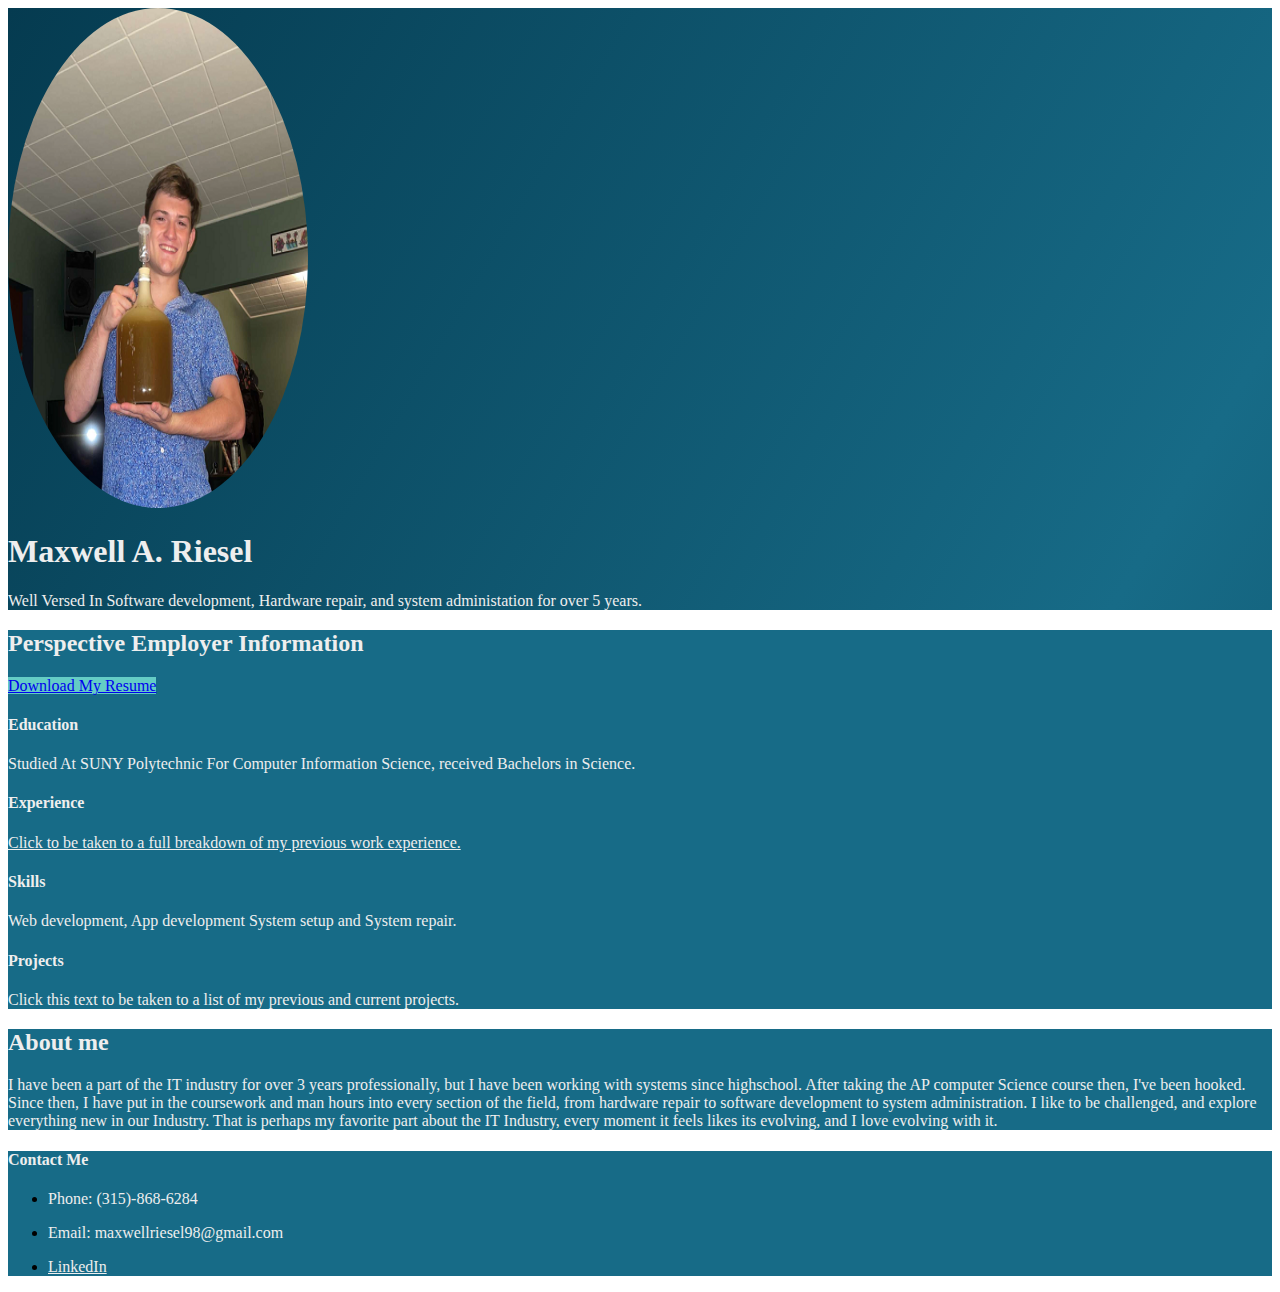
==== index.html @ 1466f743 "Add files via upload" ====
<!DOCTYPE html>
<html lang="en">
<head>
    <head>
        <meta charset="UTF-8">
        <meta name="viewport" content="width=device-width, initial-scale=1.0">
        <link rel="stylesheet" href="style.css">
        <title>Maxwell Riesel</title>
        <link href="https://cdn.jsdelivr.net/npm/bootstrap@5.3.0/dist/css/bootstrap.min.css" rel="stylesheet" integrity="sha384-9ndCyUaIbzAi2FUVXJi0CjmCapSmO7SnpJef0486qhLnuZ2cdeRhO02iuK6FUUVM" crossorigin="anonymous">
      </head>
</head>
<body >
    <section id="Heading" class="gradient-background">
        <div class="container col-xxl-8 px-4 ">
            <div class="row flex-lg-row-reverse align-items-center g-5 pt-5">
              <div class="col-10 col-sm-8 col-lg-6">
                <img class="pfp" src="Images/mainpfp-placeholder.png" alt="Maxwell Riesel Profile Picture" height="500" width="300" style="border-radius: 50%!important;" >
              </div>
              <div class="col-lg-6">
                <h1 style="color: #EEEEEE !important;" class="display-5 fw-bold text-body-emphasis lh-1 mb-3">Maxwell A. Riesel</h1>
                <p class="lead">Well Versed In Software development, Hardware repair, and system administation for over 5 years.</p>
              </div>
            </div>
          </div>
    </section>

    <section id="Resume">
        <div class="container px-4 py-5">
            <div class="row row-cols-1 row-cols-md-2 align-items-md-center g-5 py-5">
              <div class="col d-flex flex-column align-items-start gap-2">
                <h2 id="textcolormain" class="fw-bold text-body-emphasis py-5">Perspective Employer Information</h2>
                
                <a href="./Files/Resume.docx"  class="btn btn-lg buttonP">Download My Resume</a>
              </div>
        
              <div class="col">
                <div class="row row-cols-1 row-cols-sm-2 g-4">
                  <div class="col d-flex flex-column gap-2">
                    
                    <h4 id="textcolormain" class=" fw-semibold mb-0 text-body-emphasis">Education</h4>
                    <p id="textcolormain" class="text-body-secondary ">Studied At SUNY Polytechnic For Computer Information Science, received Bachelors in Science.</p>
                  </div>
        
                  <div class="col d-flex flex-column gap-2">
                    <h4 id="textcolormain" class="fw-semibold mb-0 text-body-emphasis">Experience</h4>
                    <a id="textcolormain" href="./Experience.html" class="text-body-secondary">Click to be taken to a full breakdown of my previous work experience.</a>
                  </div>
        
                  <div class="col d-flex flex-column gap-2">
                    
                    <h4 id="textcolormain" class="fw-semibold mb-0 text-body-emphasis">Skills</h4>
                    <p id="textcolormain" class="text-body-secondary">Web development, App development System setup and System repair.</p>
                  </div>
        
                  <div class="col d-flex flex-column gap-2">
                    
                    <h4 id="textcolormain" class="fw-semibold mb-0 text-body-emphasis">Projects</h4>
                    <a id="textcolormain" class="text-body-secondary">Click this text to be taken to a list of my previous and current projects.</a>
                  </div>
                </div>
              </div>
            </div>
          </div>       
    </section>


    <section id="AboutMe">
        <div id="Resume" class="px-4 py-5  text-center">
            <h2 id="textcolormain" class="display-5 fw-bold text-body-emphasis">About me</h2>
            <div class="col-lg-6 mx-auto">
              <p class="lead mb-4">I have been a part of the IT industry for over 3 years professionally, but I have been working with systems since highschool. After taking the AP computer Science course then, I've been hooked. Since then, I have put in the coursework and man hours into every section of the field, from hardware repair to software development to system administration. I like to be challenged, and explore everything new in our Industry. That is perhaps my favorite part about the IT Industry, every moment it feels likes its evolving, and I love evolving with it.</p>
              
            </div>
          </div>
    </section>

</body>

<footer id="Resume">

    <section  id="ContactMe">

        <div class="container">
            <footer class="py-3">
                <h4 id="textcolormain" class="text-center text-body-secondary">Contact Me</h4>
              <ul class="nav justify-content-center border-top pb-3 mb-3">
                <li class="nav-item"><p id="textcolormain"  class="nav-link px-2 text-body-secondary">Phone: (315)-868-6284</p></li>
                <li class="nav-item"><p id="textcolormain"  class="nav-link px-2 text-body-secondary">Email: maxwellriesel98@gmail.com</p></li>
                <li class="nav-item"><a href="https://www.linkedin.com/in/maxwell-riesel-29960a214"  id="textcolormain" class="nav-link px-2 text-body-secondary">LinkedIn</a></li>
                
              </ul>
              
            </footer>
          </div>

    </section>

</footer>


</html>
---- style.css ----
.gradient-background {
    background: linear-gradient(300deg, #053B50, #176B87,  #053B50);
    background-size: 180% 180%;
    animation: gradient-animation 10s ease infinite;
  }
  

  @keyframes gradient-animation {
    0% {
      background-position: 0% 50%;
    }
    50% {
      background-position: 100% 50%;
    }
    100% {
      background-position: 0% 50%;
    }
  }

  #Resume{
    background-color: #176B87 !important;
    
  }

  #Experience{
    background-color: #EEEEEE !important;
  }

  #Projects{

    background-color: #64CCC5;

  }

  #textcolorexperiencebody{
    color: #176B87 !important;
  }

  #textcoloreperienceheading{
    color: #053B50 !important;
  }

  
  .buttonP {
    background-color: #64CCC5 !important;
    color: 053B50 !important;
  }

  #textcolormain{
    color: #EEEEEE !important;
  }

  h1  {
    color: #EEEEEE !important;
  }

  p  {
    color: #EEEEEE !important;
  }
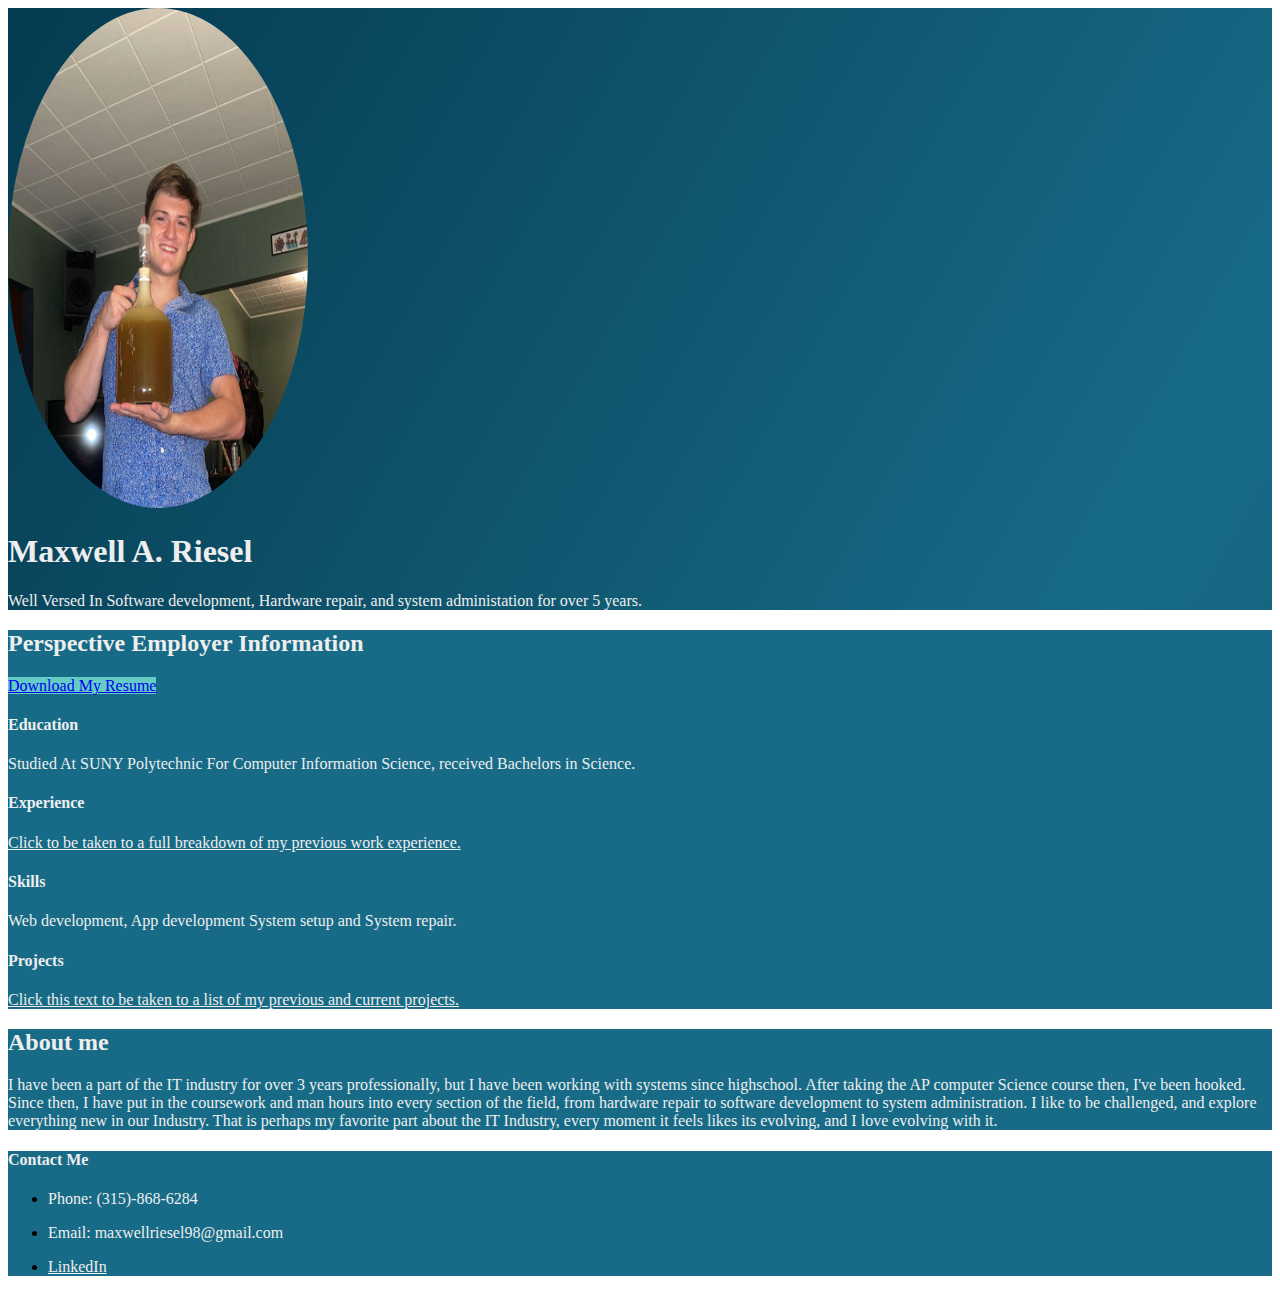
==== commit 2a45be63: "Update index.html" ====
--- a/index.html
+++ b/index.html
@@ -55,7 +55,7 @@
                   <div class="col d-flex flex-column gap-2">
                     
                     <h4 id="textcolormain" class="fw-semibold mb-0 text-body-emphasis">Projects</h4>
-                    <a id="textcolormain" class="text-body-secondary">Click this text to be taken to a list of my previous and current projects.</a>
+                    <a href="./Projects.html" id="textcolormain" class="text-body-secondary">Click this text to be taken to a list of my previous and current projects.</a>
                   </div>
                 </div>
               </div>
@@ -98,4 +98,4 @@
 </footer>
 
 
-</html>+</html>
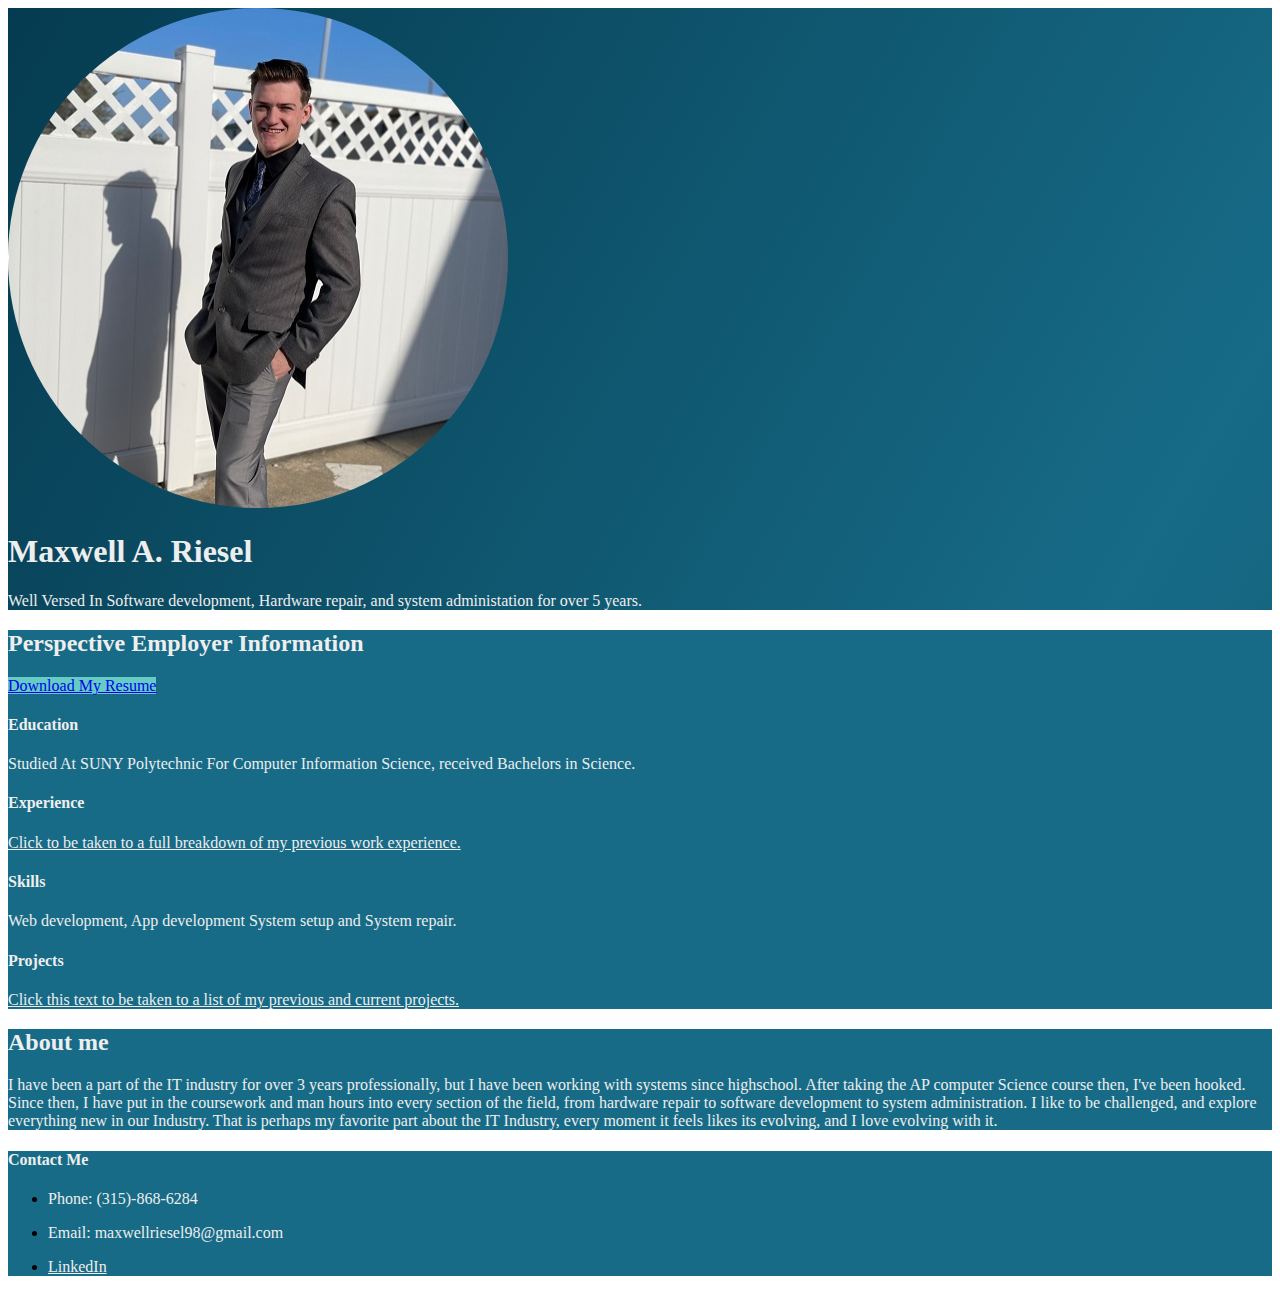
==== commit 187ff63d: "Update index.html" ====
--- a/index.html
+++ b/index.html
@@ -14,7 +14,7 @@
         <div class="container col-xxl-8 px-4 ">
             <div class="row flex-lg-row-reverse align-items-center g-5 pt-5">
               <div class="col-10 col-sm-8 col-lg-6">
-                <img class="pfp" src="Images/mainpfp-placeholder.png" alt="Maxwell Riesel Profile Picture" height="500" width="300" style="border-radius: 50%!important;" >
+                <img class="pfp" src="Images/PFP.JPG" alt="Maxwell Riesel Profile Picture" height="500" width="500" style="border-radius: 50%!important;" >
               </div>
               <div class="col-lg-6">
                 <h1 style="color: #EEEEEE !important;" class="display-5 fw-bold text-body-emphasis lh-1 mb-3">Maxwell A. Riesel</h1>
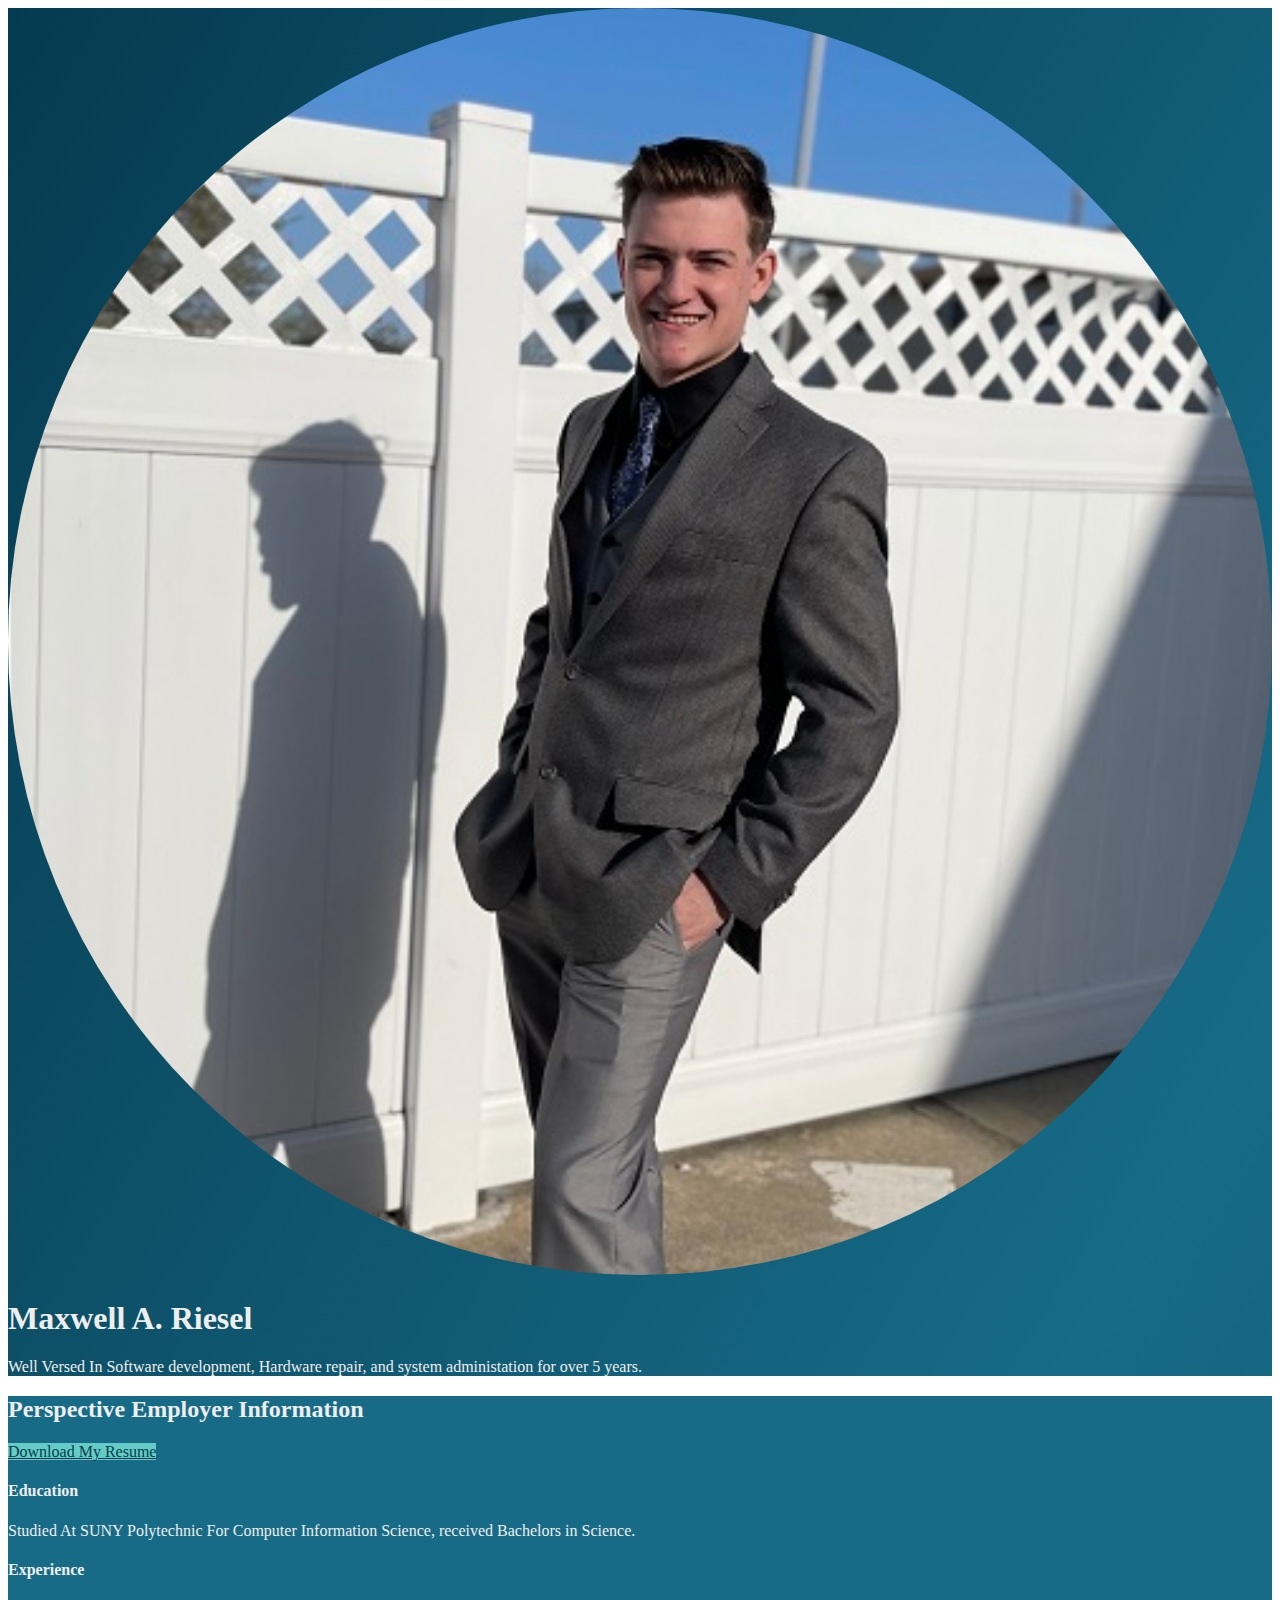
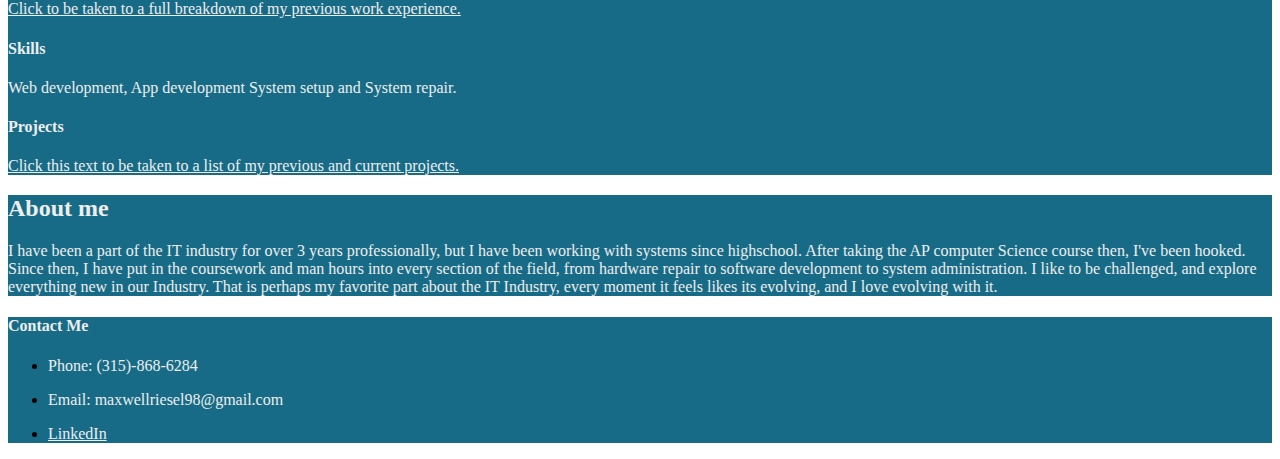
==== commit 43aab823: "Make Image Scale so Page is Legible on Mobile Add projects To do List and Anime Generator" ====
--- a/index.html
+++ b/index.html
@@ -14,7 +14,7 @@
         <div class="container col-xxl-8 px-4 ">
             <div class="row flex-lg-row-reverse align-items-center g-5 pt-5">
               <div class="col-10 col-sm-8 col-lg-6">
-                <img class="pfp" src="Images/PFP.JPG" alt="Maxwell Riesel Profile Picture" height="500" width="500" style="border-radius: 50%!important;" >
+                <img class="pfp resizable" src="Images/PFP.JPG" alt="Maxwell Riesel Profile Picture" style="border-radius: 50%!important;" >
               </div>
               <div class="col-lg-6">
                 <h1 style="color: #EEEEEE !important;" class="display-5 fw-bold text-body-emphasis lh-1 mb-3">Maxwell A. Riesel</h1>
--- a/style.css
+++ b/style.css
@@ -43,14 +43,17 @@
     color: #053B50 !important;
   }
 
-  
+  #textcolormain{
+    color: #EEEEEE !important;
+  }
+
+  .resizable{
+    width: 100% !important;
+    height: auto !important;
+  }
   .buttonP {
     background-color: #64CCC5 !important;
-    color: 053B50 !important;
-  }
-
-  #textcolormain{
-    color: #EEEEEE !important;
+    color: #053B50 !important;
   }
 
   h1  {
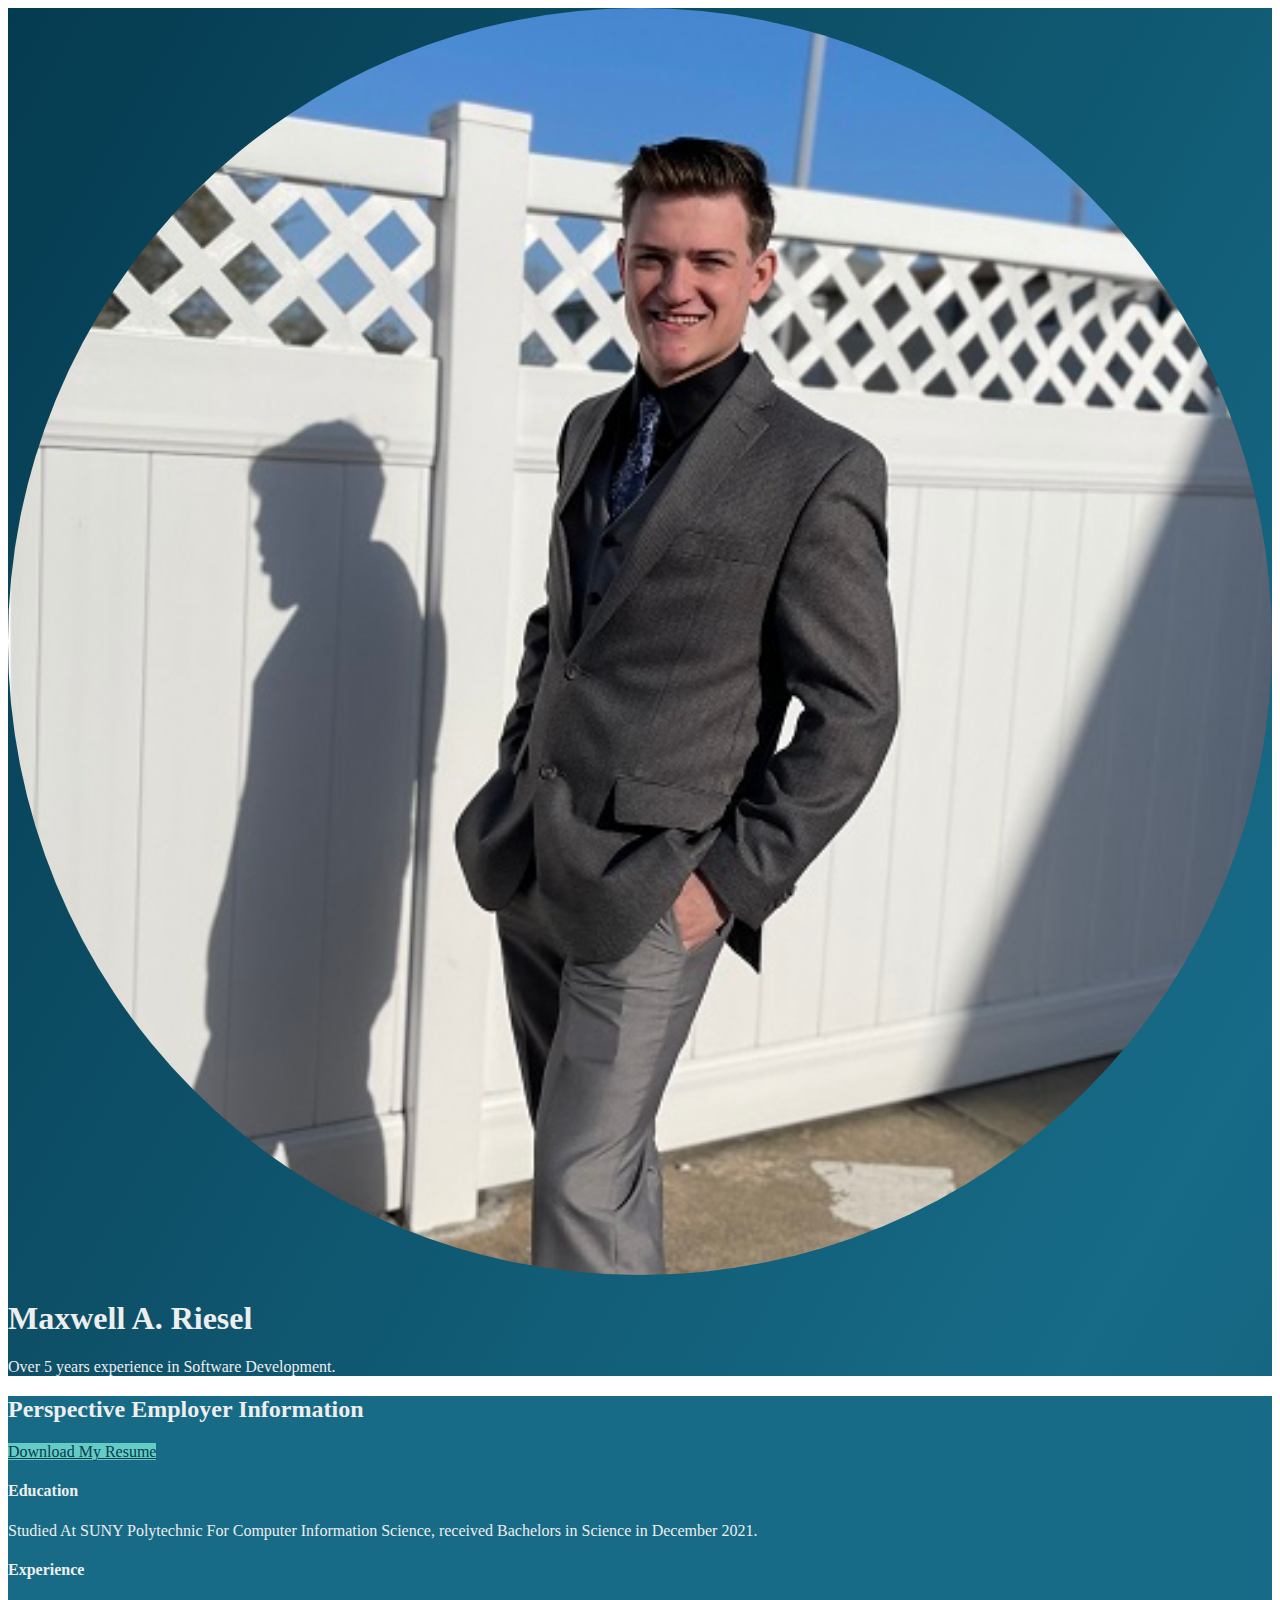
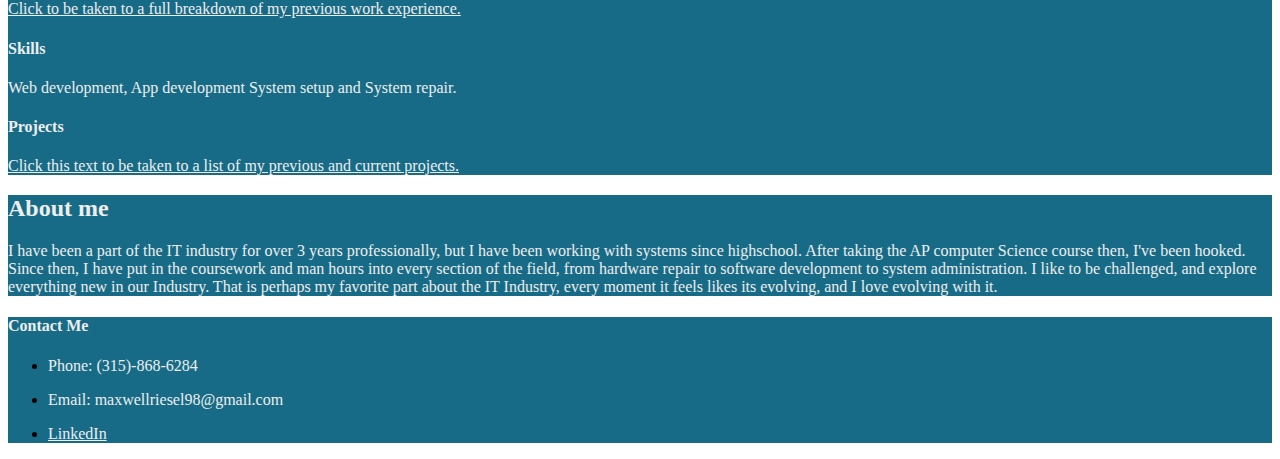
==== commit cafa4fce: "Replace Resume with updated version, add date to education, add bia to projects, update work history" ====
--- a/index.html
+++ b/index.html
@@ -18,7 +18,7 @@
               </div>
               <div class="col-lg-6">
                 <h1 style="color: #EEEEEE !important;" class="display-5 fw-bold text-body-emphasis lh-1 mb-3">Maxwell A. Riesel</h1>
-                <p class="lead">Well Versed In Software development, Hardware repair, and system administation for over 5 years.</p>
+                <p class="lead">Over 5 years experience in Software Development.</p>
               </div>
             </div>
           </div>
@@ -30,7 +30,7 @@
               <div class="col d-flex flex-column align-items-start gap-2">
                 <h2 id="textcolormain" class="fw-bold text-body-emphasis py-5">Perspective Employer Information</h2>
                 
-                <a href="./Files/Resume.docx"  class="btn btn-lg buttonP">Download My Resume</a>
+                <a href="./Files/MaxwellRieselResume2024.pdf"  class="btn btn-lg buttonP">Download My Resume</a>
               </div>
         
               <div class="col">
@@ -38,7 +38,7 @@
                   <div class="col d-flex flex-column gap-2">
                     
                     <h4 id="textcolormain" class=" fw-semibold mb-0 text-body-emphasis">Education</h4>
-                    <p id="textcolormain" class="text-body-secondary ">Studied At SUNY Polytechnic For Computer Information Science, received Bachelors in Science.</p>
+                    <p id="textcolormain" class="text-body-secondary ">Studied At SUNY Polytechnic For Computer Information Science, received Bachelors in Science in December 2021.</p>
                   </div>
         
                   <div class="col d-flex flex-column gap-2">
